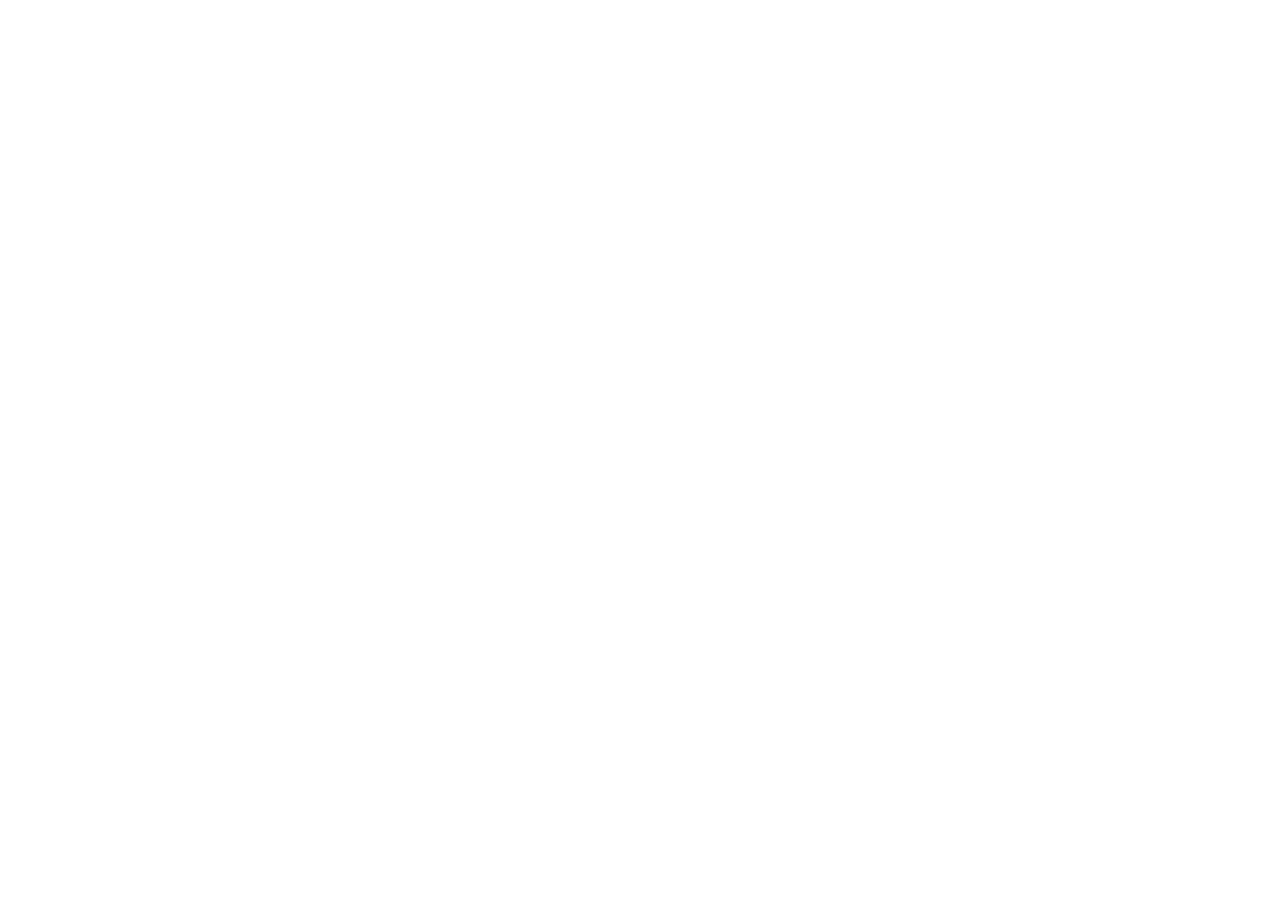
==== index.html @ 14550421 "Create index.html" ====
<!DOCTYPE html>
<html lang="pt-br">
<head>
    <meta charset="UTF-8">
    <meta http-equiv="X-UA-Compatible" content="IE=edge">
    <meta name="viewport" content="width=device-width, initial-scale=1.0">
    <title>Projeto redes sociais</title>
    <link rel="shortcut icon" href="favicon.ico" type="image/x-icon">
</head>
<body>
    
</body>
</html>
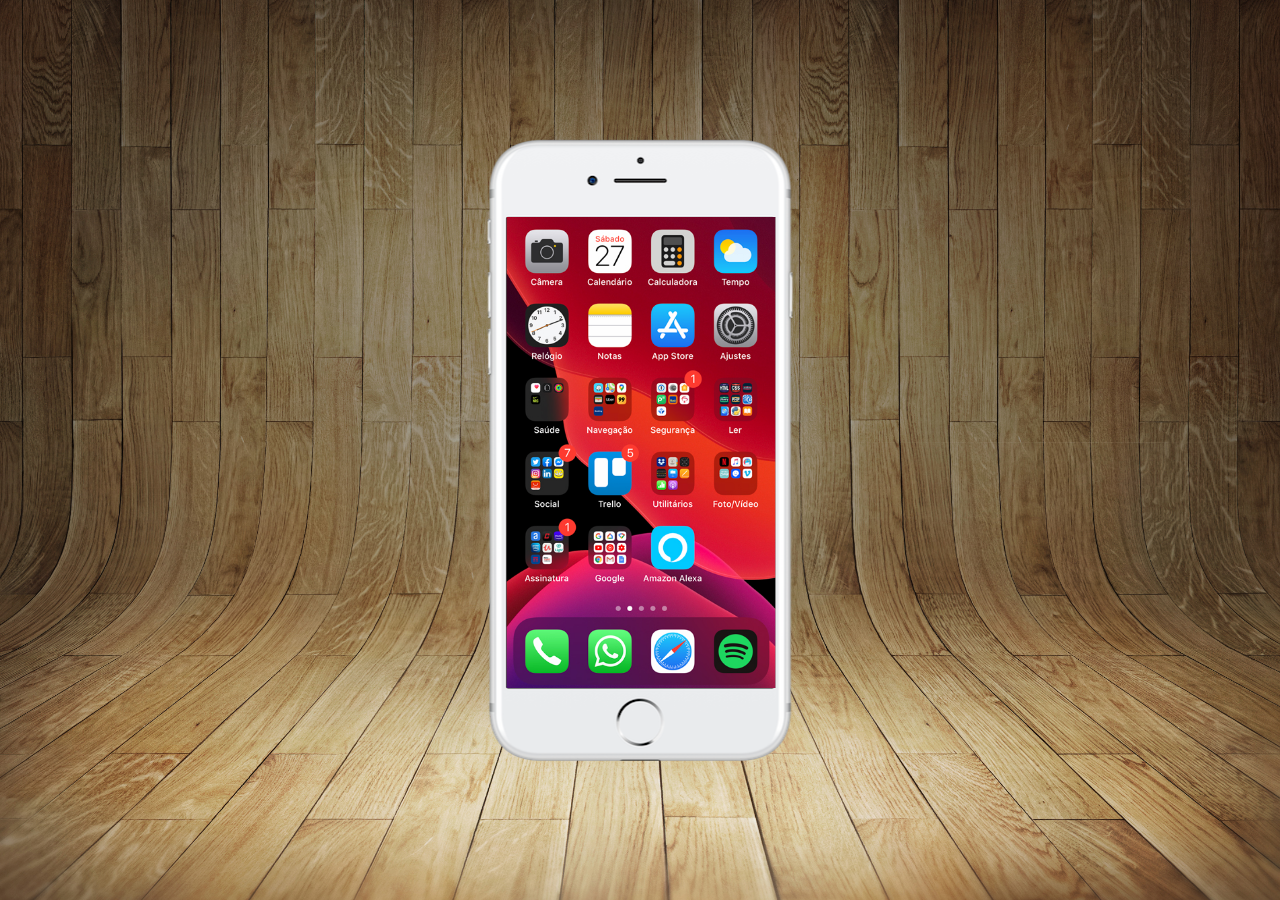
==== commit 64b6c920: "tela home" ====
--- a/index.html
+++ b/index.html
@@ -6,8 +6,16 @@
     <meta name="viewport" content="width=device-width, initial-scale=1.0">
     <title>Projeto redes sociais</title>
     <link rel="shortcut icon" href="favicon.ico" type="image/x-icon">
+    <link rel="stylesheet" href="estilos/style.css">
 </head>
 <body>
-    
+    <main>
+        <section id="telefone">
+            <iframe src="home.html" name="tela" id="tela" frameborder="0"></iframe>
+        </section>
+        <section id="redes">
+
+        </section>
+    </main>
 </body>
 </html>--- a/estilos/style.css
+++ b/estilos/style.css
@@ -0,0 +1,42 @@
+@charset "UTR-8";
+
+*{
+    margin: 0px;
+    padding: 0px;
+    font-family: Arial, Helvetica, sans-serif;
+}
+html, body{
+    height: 100vh;
+    width: 100vw;
+    background-color: black;
+}
+body{
+    background: url("../imagens/fundo-madeira.jpg") no-repeat top center;
+    background-size: cover;
+    background-attachment: fixed;
+    
+}
+main{
+    height: 100vh;
+    position: relative;
+
+}
+section#telefone{
+    height: 626px;
+    width: 311px;
+    background-color: blue;
+    position: absolute;
+    
+    top: 50%;
+    left: 50%;
+    transform: translate(-50%, -50%);
+    background: url(../imagens/frame-iphone.png) no-repeat;
+}
+iframe#tela{
+    position: relative;
+    top: 80px;
+    left: 22px;
+    width: 269px;
+    height: 471px;
+
+}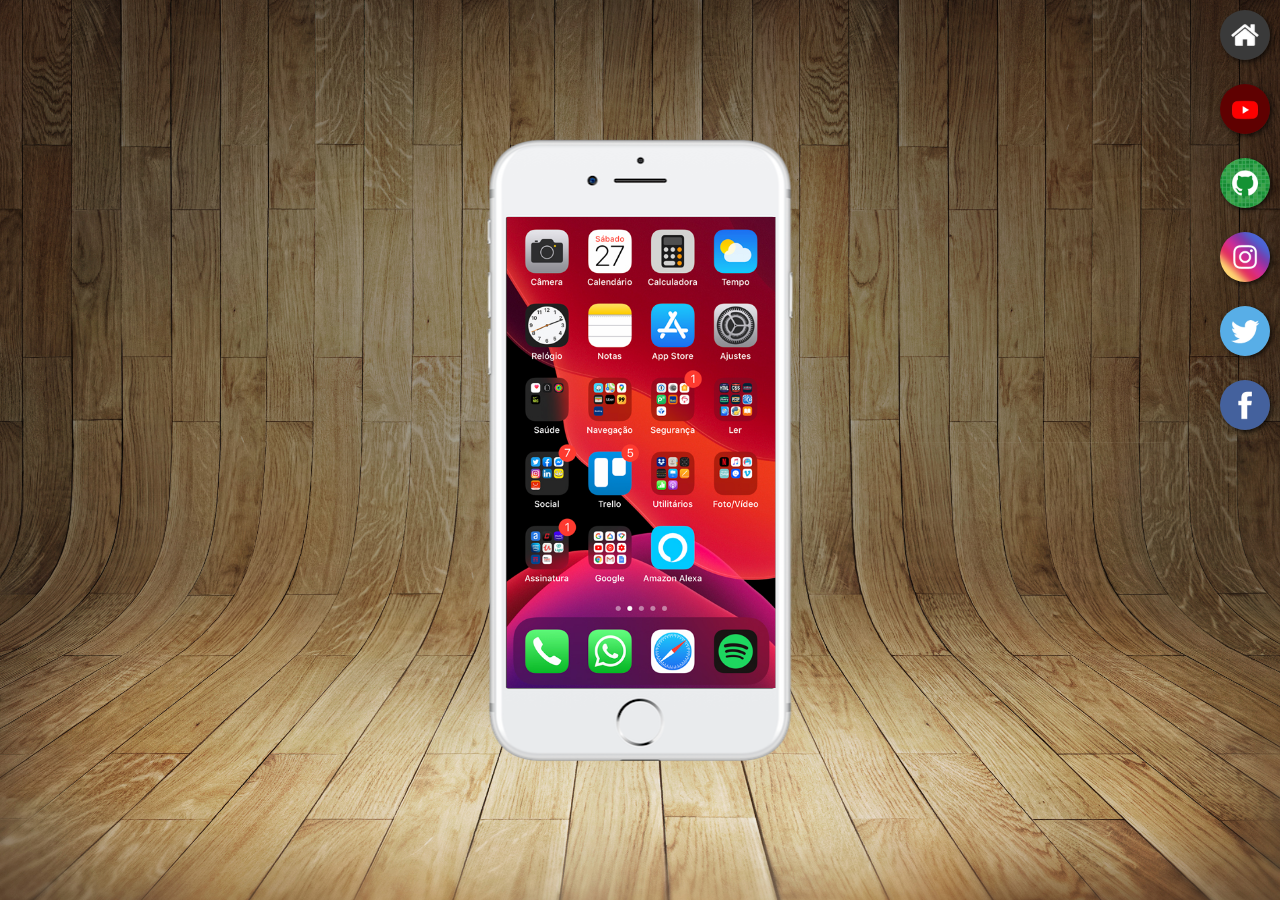
==== commit 9559c601: "botoens na lateral" ====
--- a/index.html
+++ b/index.html
@@ -14,7 +14,17 @@
             <iframe src="home.html" name="tela" id="tela" frameborder="0"></iframe>
         </section>
         <section id="redes">
+            <a href="#" target="tela"><img src="imagens/logo-home.jpg" alt="home"></a><br>
 
+            <a href="#" target="tela"><img src="imagens/logo-youtube.jpg" alt="youtube"></a><br>
+
+            <a href="#" target="tela"><img src="imagens/logo-github.jpg" alt="github"></a><br>
+
+            <a href="#" target="tela"><img src="imagens/logo-instagram.jpg" alt="logo-instagram"></a><br>
+
+            <a href="#" target="tela"><img src="imagens/logo-twitter.jpg" alt="logo-twitter"> </a><br>
+
+            <a href="#" target="tela"><img src="imagens/logo-facebook.jpg" alt="facebook"></a>
         </section>
     </main>
 </body>
--- a/estilos/style.css
+++ b/estilos/style.css
@@ -39,4 +39,21 @@
     width: 269px;
     height: 471px;
 
+}
+section#redes{
+    text-align: right;
+}
+section#redes > a > img{
+    width: 50px;
+    margin: 10px;
+    border-radius: 50%;
+    box-shadow: 2px 2px 5px rgba(0, 0, 0, 0.685);
+    box-sizing: border-box;
+    
+}
+section#redes > a > img:hover{
+    border: 2px solid rgba(255, 255, 255, 0.58);
+    transform: translate(-4px, -4px);
+    box-shadow: 5px 5px 10px rgba(0, 0, 0, 0.63);
+    transition: transform .3s;
 }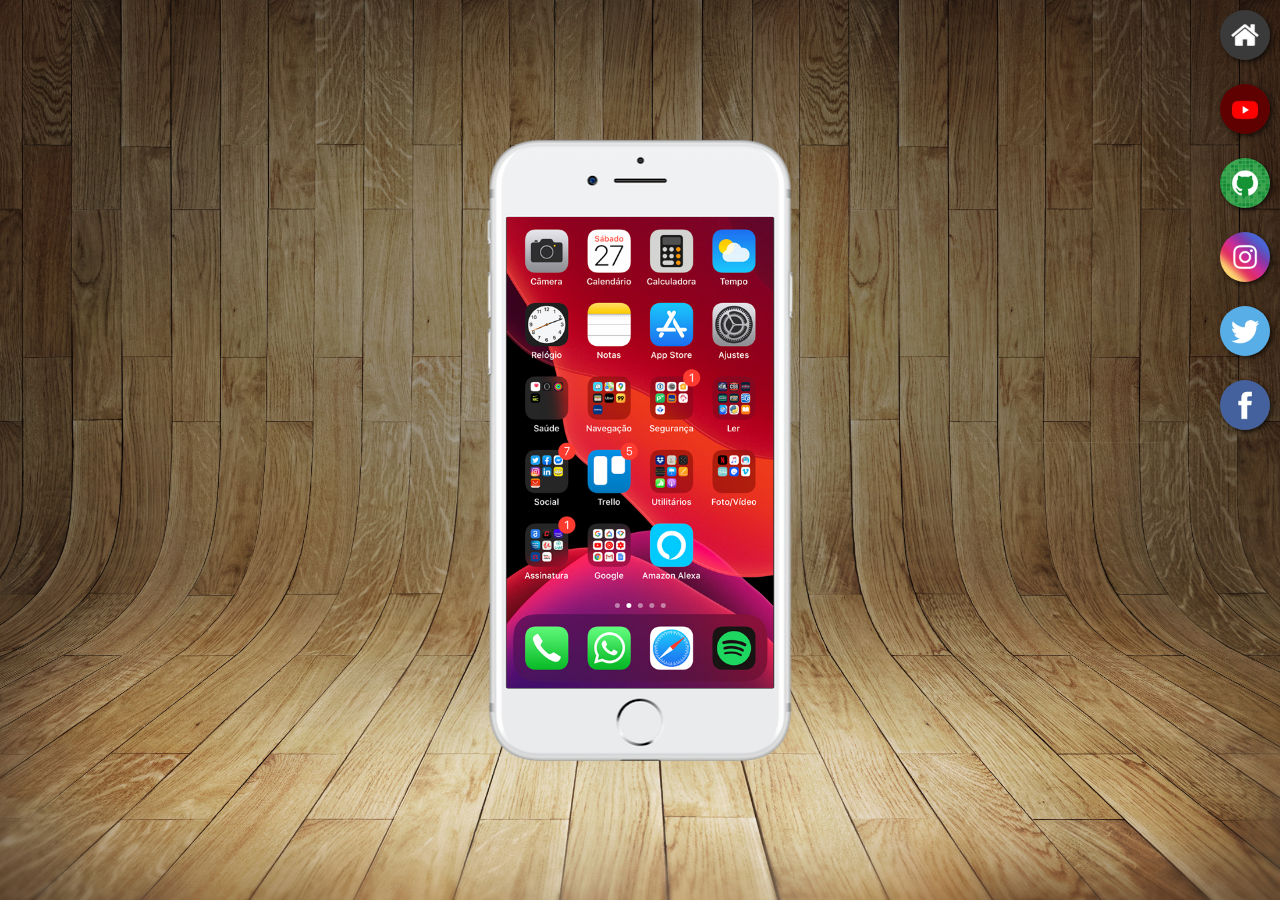
==== commit e5dfdd4d: "finalizando porjeto" ====
--- a/index.html
+++ b/index.html
@@ -14,17 +14,17 @@
             <iframe src="home.html" name="tela" id="tela" frameborder="0"></iframe>
         </section>
         <section id="redes">
-            <a href="#" target="tela"><img src="imagens/logo-home.jpg" alt="home"></a><br>
+            <a href="home.html" target="tela"><img src="imagens/logo-home.jpg" alt="home"></a><br>
 
-            <a href="#" target="tela"><img src="imagens/logo-youtube.jpg" alt="youtube"></a><br>
+            <a href="youtube.html" target="tela"><img src="imagens/logo-youtube.jpg" alt="youtube"></a><br>
 
-            <a href="#" target="tela"><img src="imagens/logo-github.jpg" alt="github"></a><br>
+            <a href="github.html" target="tela"><img src="imagens/logo-github.jpg" alt="github"></a><br>
 
-            <a href="#" target="tela"><img src="imagens/logo-instagram.jpg" alt="logo-instagram"></a><br>
+            <a href="instagram.html" target="tela"><img src="imagens/logo-instagram.jpg" alt="logo-instagram"></a><br>
 
-            <a href="#" target="tela"><img src="imagens/logo-twitter.jpg" alt="logo-twitter"> </a><br>
+            <a href="twitter.html" target="tela"><img src="imagens/logo-twitter.jpg" alt="logo-twitter"> </a><br>
 
-            <a href="#" target="tela"><img src="imagens/logo-facebook.jpg" alt="facebook"></a>
+            <a href="facebook.html" target="tela"><img src="imagens/logo-facebook.jpg" alt="facebook"></a>
         </section>
     </main>
 </body>
--- a/estilos/style.css
+++ b/estilos/style.css
@@ -36,7 +36,7 @@
     position: relative;
     top: 80px;
     left: 22px;
-    width: 269px;
+    width: 267px;
     height: 471px;
 
 }
